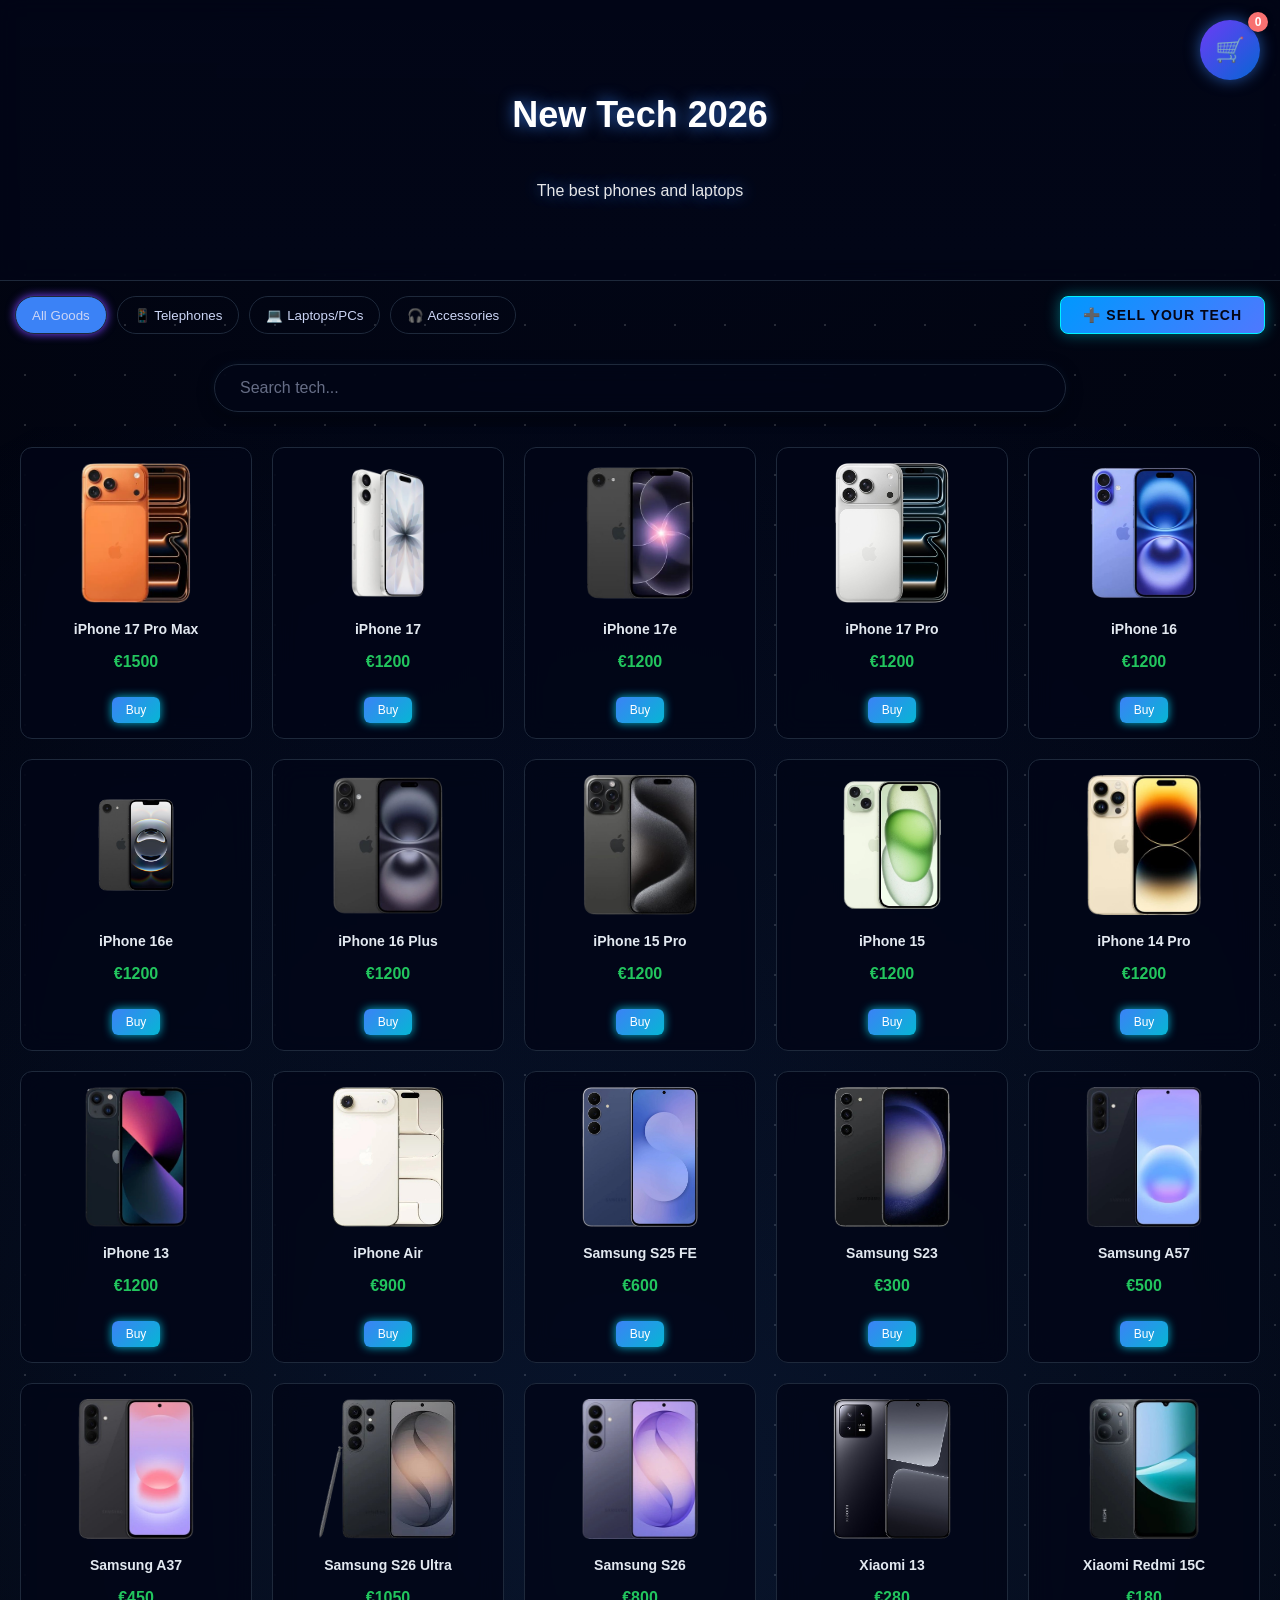
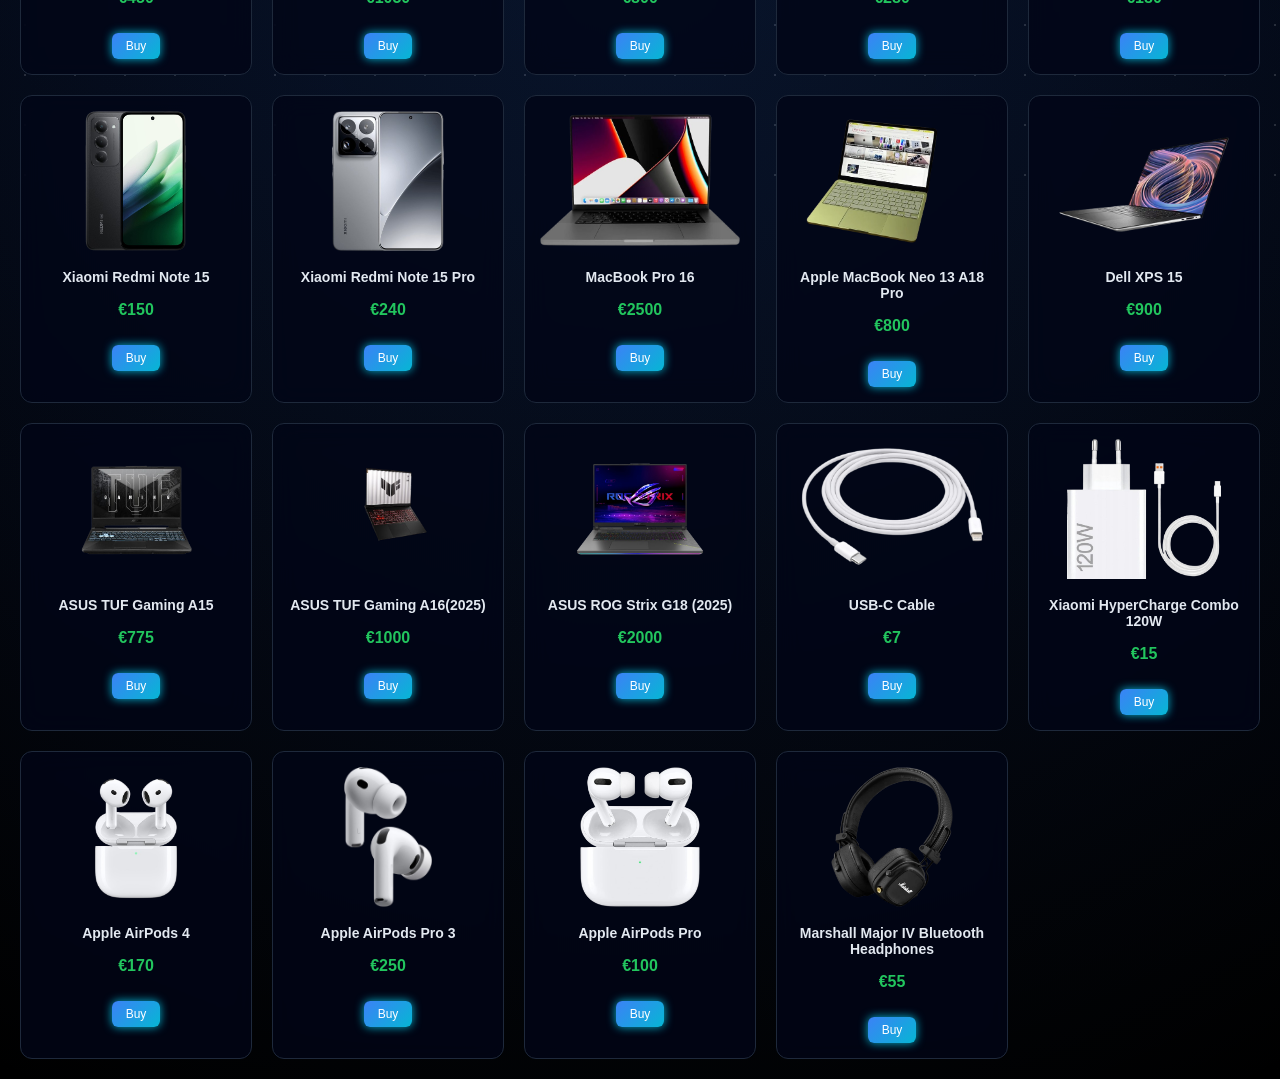
==== Tech-shop-main/index.html @ e5df3270 "upgrade" ====
<!DOCTYPE html>
<html lang="en">
<head>
<meta charset="UTF-8">
<title>Tech Store</title>
<link rel="stylesheet" href="style.css">
</head>
<body>

<header>
    <div class="hero">
        <h2>New Tech 2026</h2>
        <p>The best phones and laptops</p>
    </div>
</header>

<!-- Кнопка корзины -->
<div id="cart-container">
    <button id="cart-btn">
        🛒 <span id="cart-count">0</span>
    </button>
    <div id="cart">
        <div id="cart-items"></div>
        <div class="total">Total: €0</div>
        <button class="clear-cart-btn">Clear Cart</button>
        <button class="checkout-btn">Pay Now</button>
    </div>
</div>

<!-- Меню категорий -->
<div class="menu">
    <button onclick="selectCategory('all', this)" class="active">All Goods</button>
    <button onclick="selectCategory('phones', this)">📱 Telephones</button>
    <button onclick="selectCategory('laptops', this)">💻 Laptops/PCs</button>
    <button onclick="selectCategory('accessories', this)">🎧 Accessories</button>
    <button onclick="openAddProductModal()" >➕ Sell Your Tech</button>
</div>

<!-- Меню брендов (скрыто изначально) -->
<div class="menu" id="brand-menu" style="display:none">
    <button onclick="selectBrand('all', this)" class="active">All Brands</button>
    <button onclick="selectBrand('apple', this)">Apple</button>
    <button onclick="selectBrand('samsung', this)">Samsung</button>
    <button onclick="selectBrand('xiaomi', this)">Xiaomi</button>
</div>
<!-- Меню брендов ноутбуков -->
<div class="menu" id="laptop-brand-menu" style="display:none">
    <button onclick="selectLaptopBrand('all', this)" class="active">All Brands</button>
    <button onclick="selectLaptopBrand('apple', this)">MacBook</button>
    <button onclick="selectLaptopBrand('Dell', this)">Dell</button>
    <button onclick="selectLaptopBrand('asus', this)">Asus</button>
</div>
<!-- поиск -->

<div class="search-container" style="text-align: center; padding: 15px;">
    <input type="text" id="search-input" placeholder="Search tech..." oninput="handleSearch()" >
</div>

<!-- Модальное окно (всплывающая карточка) -->

<div id="product-modal" class="modal">
  <div class="modal-content">
    <span class="close-button" onclick="closeProductModal()">&times;</span>
    
    <!-- ДОБАВЛЕНО: Тег для динамической картинки товара -->
    <img id="modal-img" src="" alt="Product Image" style="width:100%; max-height:200px; object-fit:contain; margin-bottom:15px; border-radius:8px;">
    
    <h2 id="modal-title">Название товара</h2>
    <p id="modal-price" class="price">Цена</p>
    <p id="modal-description">Описание товара</p>
    
    <!-- ИСПРАВЛЕНО: Добавлен id="modal-buy-btn" для связки со скриптом корзины -->
    <button id="modal-buy-btn" class="buy-button">Add to Cart</button>
  </div>
</div>

<!-- Контейнер товаров (сюда JS сам добавит все товары) -->


<!-- Контейнер товаров -->
<div id="main-products"></div>

<script src="script.js"></script>
<script src="product.js"></script>
</body>
</html>
---- Tech-shop-main/style.css ----
/* ===== АНИМИРОВАННЫЙ КОСМОС ===== */
body::before {
    content: "";
    position: fixed;
    width: 200%;
    height: 200%;
    background: radial-gradient(white 1px, transparent 1px);
    background-size: 50px 50px;
    animation: starsMove 120s linear infinite;
    opacity: 0.15;
    z-index: -1;
}
@keyframes starsMove {
    from { transform: translate(0,0); }
    to { transform: translate(-500px, -500px); }
}
.menu button {
    padding: 8px 16px;
    border: 1px solid #1e293b;
    background: transparent;
    color: #cbd5f5;
    border-radius: 20px;
    cursor: pointer;
    transition: 0.3s;
}


.menu button:hover {
    background: linear-gradient(270deg, #3b82f6, #06b6d4, #9333ea);
    background-size: 400% 400%;
    animation: gradientMove 3s ease infinite;
    color: white;
    box-shadow: 0 0 15px #3b82f6;
}
@keyframes gradientMove {
    0% { background-position: 0% 50%; }
    50% { background-position: 100% 50%; }
    100% { background-position: 0% 50%; }
}

/* ===== BODY ===== */
body {
    font-family: "Inter", Arial, sans-serif;
    margin: 0;
    background: radial-gradient(circle at top, #020617, #000);
    color: #e2e8f0;
}

/* ===== HEADER ===== */
header {
    background: rgba(2,6,23,0.8);
    backdrop-filter: blur(10px);
    padding: 20px;
    text-align: center;
    position: relative;
    border-bottom: 1px solid #1e293b;
}

/* ===== HERO ===== */
.hero {
    height: 240px;
    background: linear-gradient(rgba(2,6,23,0.7), rgba(2,6,23,1)),
    url("https://images.unsplash.com/photo-1462331940025-496dfbfc7564");
    background-size: cover;
    background-position: center;
    display: flex;
    flex-direction: column;
    justify-content: center;
    align-items: center;
    color:white;
    text-shadow: 0 0 15px rgba(59,130,246,0.8);
}
.hero h2 { font-size: 36px; animation: pulse 2.5s infinite; }
.hero p { opacity:0.9; }
@keyframes pulse {
    0% { transform: scale(1); }
    50% { transform: scale(1.05); }
    100% { transform: scale(1); }
}

/* ===== MENU ===== */
.menu {
    display: flex;
    justify-content: center;
    gap: 10px;
    padding: 15px;
}
.menu button {
    padding: 8px 16px;
    border: 1px solid #1e293b;
    background: transparent;
    color: #cbd5f5;
    border-radius: 20px;
    cursor: pointer;
}
.menu button.active {
    background: #3b82f6;
    box-shadow: 0 0 10px #7b43ff;
}

/* ===== CART BUTTON ===== */
#cart-container {
    position: fixed;
    top: 20px;
    right: 20px;
    z-index: 1000;
}
#cart-btn {
    width: 60px;
    height: 60px;
    border-radius: 50%;
    background: linear-gradient(135deg, #6d3bf6, #0666d4);
    color: white;
    font-size: 24px;
    border: none;
    cursor: pointer;
    display: flex;
    align-items: center;
    justify-content: center;
    position: relative;
    box-shadow: 0 0 15px rgba(59,130,246,0.6);
    transition: transform 0.2s, box-shadow 0.2s;
}
#cart-btn:hover {
    transform: scale(1.1);
    box-shadow: 0 0 25px rgba(59,130,246,0.8);
}
#cart-count {
    position: absolute;
    top: -8px;
    right: -8px;
    background: #f87171;
    color: white;
    width: 20px;
    height: 20px;
    font-size: 12px;
    border-radius: 50%;
    display: flex;
    align-items: center;
    justify-content: center;
    font-weight: bold;
    box-shadow: 0 0 5px rgba(0,0,0,0.5);
}

/* ===== CART BOX ===== */
#cart {
    position: absolute;
    top: 70px;
    right: 0;
    width: 320px;
    max-height: 400px;
    background: linear-gradient(to bottom right, rgba(2,6,23,0.95), rgba(20,20,60,0.9));
    backdrop-filter: blur(15px);
    border: 1px solid #1e293b;
    border-radius: 12px;
    padding: 15px;
    box-shadow: 0 10px 30px rgba(59,130,246,0.4);
    overflow-y: auto;
    display: none;
    opacity: 0;
    transform: translateY(-10px);
    transition: all 0.3s ease;
    z-index: 1000;
}
#cart.show {
    display: block;
    opacity: 1;
    transform: translateY(0);
}

/* ===== CART ITEMS ===== */
.cart-item { margin: 5px 0; }
.cart-item .remove {
    color: #f87171;
    cursor: pointer;
    font-weight: bold;
    margin-left: 10px;
    transition: 0.2s;
}
.cart-item .remove:hover { color: #ff4d4d; }
.total { margin-top: 12px; font-weight: bold; font-size: 16px; color: #22c55e; text-align: right; }

/* CART BUTTONS INSIDE CART */
.clear-cart-btn, .checkout-btn {
    margin-top: 10px;
    width: 100%;
    padding: 8px 0;
    font-size: 14px;
    border: none;
    border-radius: 8px;
    cursor: pointer;
    transition: 0.3s;
}
.clear-cart-btn {
    background: linear-gradient(135deg, #f43f5e, #ec4899);
    color: white;
    box-shadow: 0 0 10px rgba(244,63,94,0.6);
}
.clear-cart-btn:hover {
    transform: scale(1.05);
    box-shadow: 0 0 20px rgba(244,63,94,0.8);
}
.checkout-btn {
    background: linear-gradient(135deg, #10b981, #3b82f6);
    color: white;
    box-shadow: 0 0 15px rgba(16,185,129,0.7);
}
.checkout-btn:hover {
    transform: scale(1.05);
    box-shadow: 0 0 25px rgba(16,185,129,0.9);
}

/* ===== PRODUCTS GRID ===== */
#main-products {
    display: grid;
    grid-template-columns: repeat(5, 1fr);
    gap: 20px;
    padding: 20px;
    position: relative;
}
#main-products::before {
    content: "";
    position: absolute;
    inset: 0;
    background: radial-gradient(circle, rgba(59,130,246,0.15), transparent);
    z-index: -1;
}
.product {
    background: rgba(2,6,23,0.8);
    backdrop-filter: blur(12px);
    border: 1px solid #1e293b;
    border-radius: 12px;
    padding: 15px;
    text-align: center;
    transition: 0.3s;
    position: relative;
}
.product:hover {
    transform: translateY(-6px) scale(1.02);
    border-color: #3b82f6;
    box-shadow: 0 0 25px rgba(59,130,246,0.4);
}
.product img {
    width: 100%;
    height: 140px;
    object-fit: contain;
}
.product h3 { font-size: 14px; }
.product p { color: #22c55e; font-weight: bold; }
.product button.buy {
    margin-top: 10px;
    padding: 6px 14px;
    font-size: 12px;
    background: linear-gradient(135deg, #3b82f6, #06b6d4);
    border: none;
    border-radius: 6px;
    color: white;
    cursor: pointer;
    box-shadow: 0 0 10px #06b6d4;
}
/* ===== МОДAЛЬНОЕ ОКНО ПОД СТИЛЬ САЙТА (КОСМОС) ===== */
.modal {
    display: none; /* Скрыто по умолчанию */
    position: fixed;
    top: 0; 
    left: 0; 
    width: 100%; 
    height: 100%;
    background-color: rgba(2, 6, 23, 0.7); /* Полупрозрачный темный фон */
    backdrop-filter: blur(8px); /* Размытие заднего плана */
    justify-content: center;
    align-items: center;
    z-index: 2000; /* Выше, чем кнопка корзины */
}

/* Контентная область карточки */
.modal-content {

    background: linear-gradient(to bottom right, rgba(2, 6, 23, 0.95), rgba(20, 20, 60, 0.95));
    backdrop-filter: blur(15px);
    border: 1px solid #1e293b;
    border-radius: 16px;
    padding: 30px;
    width: 90%;
    max-width: 600px;
    position: relative;
    color: #e2e8f0;
    box-shadow: 0 0 30px rgba(59, 130, 246, 0.4); /* Синее космическое свечение */
    text-align: center;
}

/* Кнопка закрытия (крестик) */
.close-button {
    position: absolute;
    top: 15px; 
    right: 20px;
    font-size: 28px;
    color: #cbd5f5;
    cursor: pointer;
    transition: color 0.2s, transform 0.2s;
}
.close-button:hover {
    color: #f87171; /* Красный оттенок при наведении */
    transform: scale(1.1);
}

/* Заголовок товара внутри окна */
#modal-title {
    font-size: 24px;
    margin-bottom: 15px;
    color: white;
    text-shadow: 0 0 10px rgba(59, 130, 246, 0.6);
}

/* Описание товара */
#modal-description {
    display: flex;
    color: #cbd5f5;
    font-size: 14px;
    line-height: 1.5;
    margin-bottom: 20px;
}

/* Цена внутри окна */
.price { 
    font-weight: bold; 
    color: #22c55e; /* Соответствует зеленому цвету цен на сайте */
    font-size: 1.4em; 
    margin-bottom: 20px;
}

/* Кнопка действия внутри модального окна */
.buy-button { 
    width: 80%;
    padding: 12px; 
    font-size: 14px;
    font-weight: bold;
    background: linear-gradient(135deg, #3b82f6, #06b6d4);
    color: #fff; 
    border: none; 
    border-radius: 8px; 
    cursor: pointer; 
    box-shadow: 0 0 15px #06b6d4;
    transition: transform 0.2s, box-shadow 0.2s;
}
.buy-button:hover { 
    transform: scale(1.03);
    box-shadow: 0 0 25px rgba(6, 182, 212, 0.8);
}
/* ===== МОДAЛЬНОЕ ОКНО ПОД СТИЛЬ САЙТА (КОСМОС) ===== */
.modal {
    display: none; /* Скрыто по умолчанию */
    position: fixed;
    top: 0; 
    left: 0; 
    width: 100%; 
    height: 100%;
    background-color: rgba(2, 6, 23, 0.7); /* Полупрозрачный темный фон */
    backdrop-filter: blur(8px); /* Размытие заднего плана */
    justify-content: center;
    align-items: center;
    z-index: 2000; /* Выше, чем кнопка корзины */
}

/* Контентная область карточки */
.modal-content {
    background: linear-gradient(to bottom right, rgba(2, 6, 23, 0.95), rgba(20, 20, 60, 0.95));
    backdrop-filter: blur(15px);
    border: 1px solid #1e293b;
    border-radius: 16px;
    padding: 30px;
    width: 90%;
    max-width: 450px;
    position: relative;
    color: #e2e8f0;
    box-shadow: 0 0 30px rgba(59, 130, 246, 0.4); /* Синее космическое свечение */
    text-align: center;
}

/* Кнопка закрытия (крестик) */
.close-button {
    position: absolute;
    top: 15px; 
    right: 20px;
    font-size: 28px;
    color: #cbd5f5;
    cursor: pointer;
    transition: color 0.2s, transform 0.2s;
}
.close-button:hover {
    color: #f87171; /* Красный оттенок при наведении */
    transform: scale(1.1);
}

/* Заголовок товара внутри окна */
#modal-title {
    font-size: 24px;
    margin-bottom: 15px;
    color: white;
    text-shadow: 0 0 10px rgba(59, 130, 246, 0.6);
}

/* Описание товара */
#modal-description {
    color: #cbd5f5;
    font-size: 14px;
    line-height: 1.5;
    margin-bottom: 20px;
    justify-content: center;
}

/* Цена внутри окна */
.price { 
    font-weight: bold; 
    color: #22c55e; /* Соответствует зеленому цвету цен на сайте */
    font-size: 1.4em; 
    margin-bottom: 20px;
}

/* Кнопка действия внутри модального окна */
.buy-button { 
    width:80%;
    padding: 12px; 
    font-size: 14px;
    font-weight: bold;
    background: linear-gradient(135deg, #3b82f6, #06b6d4);
    color: #fff; 
    border: none; 
    border-radius: 8px; 
    cursor: pointer; 
    box-shadow: 0 0 15px #06b6d4;
    transition: transform 0.2s, box-shadow 0.2s;
}
.buy-button:hover { 
    transform: scale(1.03);
    box-shadow: 0 0 25px rgba(6, 182, 212, 0.8);
}
/* ===== СТИЛИЗАЦИЯ СТРОКИ ПОИСКА ===== */
.search-container {
    text-align: center;
    padding: 30px 20px; /* Увеличили отступы сверху и снизу */
    position: relative;
    z-index: 10;
}

#search-input {
    padding: 14px 25px; /* Сделали инпут выше и просторнее внутри */
    width: 100%;
    max-width: 800px; 
    font-size: 16px;
    font-family: "Inter", sans-serif;
    color: #e2e8f0;
    
    /* Космический полупрозрачный стиль */
    background: rgba(2, 6, 23, 0.7);
    backdrop-filter: blur(10px);
    border: 1px solid #1e293b;
    border-radius: 30px; /* Округлые края */
    
    outline: none;
    box-shadow: 0 4px 15px rgba(0, 0, 0, 0.5), 
                0 0 10px rgba(59, 130, 246, 0.1);
    
    transition: all 0.3s ease;
}

/* Эффект при клике на строку поиска (Фокус) */
#search-input:focus {
    border-color: #06b6d4; /* Изменение цвета границ на бирюзовый */
    box-shadow: 0 0 20px rgba(6, 182, 212, 0.4), 
                0 0 40px rgba(5b, 130, 246, 0.2);
    transform: scale(1.02); /* Легкое увеличение при вводе текста */
}

/* Стиль текста внутри инпута по умолчанию (placeholder) */
#search-input::placeholder {
    color: #cbd5f5;
    opacity: 0.5;
    transition: opacity 0.3s;
}

#search-input:focus::placeholder {
    opacity: 0.3; /* Прячется сильнее, когда пользователь начинает писать */
}

/* ========================================================
   COSMIC STYLE: ADD PRODUCT MODAL
   ======================================================== */

/* Кнопка "Sell Your Tech" в меню (как пульт управления кораблем) */
.menu button[onclick="openAddProductModal()"] {
  background: linear-gradient(135deg, #0098fe 0%, #4f78fe 100%);
  color: #050515;
  border: 1px solid #00f2fe;
  border-radius: 8px;
  padding: 10px 22px;
  font-size: 14px;
  font-weight: 800;
  text-transform: uppercase;
  letter-spacing: 1px;
  cursor: pointer;
  box-shadow: 0 0 15px rgba(0, 242, 254, 0.4);
  transition: all 0.3s ease;
  margin-left: auto;
}

.menu button[onclick="openAddProductModal()"]:hover {
  background: transparent;
  color: #00f2fe;
  box-shadow: 0 0 25px rgba(0, 242, 254, 0.8), inset 0 0 10px rgba(0, 242, 254, 0.5);
  transform: translateY(-2px);
}

/* Задний фон модального окна — глубокий космос с размытием звезд */
#add-product-modal {
  background-color: rgba(5, 5, 15, 0.75);
  backdrop-filter: blur(8px); /* Эффект матового стекла иллюминатора */
}

/* Контейнер формы — футуристический интерфейс / бортовой компьютер */
#add-product-modal .modal-content {
  background: rgba(10, 10, 30, 0.9);
  border: 2px solid #00f2fe;
  border-radius: 16px;
  box-shadow: 0 0 40px rgba(0, 242, 254, 0.25), 
              inset 0 0 20px rgba(0, 242, 254, 0.1);
  color: #e0e5ff;
  padding: 30px;
}

/* Заголовок формы */
#add-product-modal h2 {
  color: #00f2fe;
  text-shadow: 0 0 10px rgba(0, 242, 254, 0.6);
  font-family: 'Orbitron', 'Segoe UI', sans-serif;
  text-transform: uppercase;
  letter-spacing: 2px;
  font-size: 22px;
}

/* Неоновые подписи к полям */
#user-product-form label {
  color: #9d85ff;
  text-shadow: 0 0 5px rgba(157, 133, 255, 0.3);
  font-size: 12px;
  text-transform: uppercase;
  letter-spacing: 1px;
}

/* Космические инпуты (черные с неоновой орбитой-границей) */
#user-product-form input[type="text"],
#user-product-form input[type="number"],
#user-product-form select,
#user-product-form textarea {
  background-color: rgba(5, 5, 15, 0.8);
  border: 1px solid #3d3b70;
  border-radius: 6px;
  color: #fff;
  font-size: 15px;
  padding: 11px;
  transition: all 0.3s ease;
}

/* Эффект гиперпрыжка при фокусе на поле */
#user-product-form input:focus,
#user-product-form select:focus,
#user-product-form textarea:focus {
  border-color: #00f2fe;
  box-shadow: 0 0 15px rgba(0, 242, 254, 0.4);
  background-color: rgba(15, 15, 40, 0.9);
}

/* Стилизация выпадающего списка категорий */
#user-product-form select option {
  background-color: #0a0a1e;
  color: #fff;
}

/* Зона загрузки файлов как сканер космолета */
#user-product-form input[type="file"] {
  background: rgba(157, 133, 255, 0.1);
  border: 1px dashed #9d85ff;
  color: #9d85ff;
  padding: 10px;
  border-radius: 6px;
  cursor: pointer;
}

#user-product-form input[type="file"]:hover {
  background: rgba(157, 133, 255, 0.2);
  box-shadow: 0 0 10px rgba(157, 133, 255, 0.4);
}

/* Финальная кнопка запуска товара на орбиту "Post Product" */
#user-product-form .buy-button {
  background: linear-gradient(135deg, #7928ca 0%, #ff0080 100%);
  color: white;
  border: none;
  border-radius: 8px;
  padding: 14px;
  font-size: 15px;
  font-weight: bold;
  text-transform: uppercase;
  letter-spacing: 2px;
  box-shadow: 0 0 20px rgba(255, 0, 128, 0.4);
  transition: all 0.3s ease;
}

#user-product-form .buy-button:hover {
  box-shadow: 0 0 30px rgba(255, 0, 128, 0.8);
  transform: scale(1.02);
}

/* Кнопка закрытия модалки (крестик) */
#add-product-modal .close-button {
  color: #3d3b70;
  transition: color 0.2s;
}
#add-product-modal .close-button:hover {
  color: #ff0080;
  text-shadow: 0 0 8px #ff0080;
}

.product button.buy:hover { transform: scale(1.1); }

/* ===== RESPONSIVE ===== */
@media (max-width: 1100px) { #main-products { grid-template-columns: repeat(3, 1fr); } }
@media (max-width: 700px) { #main-products { grid-template-columns: repeat(2, 1fr); } }
@media (max-width: 500px) { #main-products { grid-template-columns: 1fr; } }

#brand-menu { display: none; justify-content: center; gap: 10px; padding: 10px; }
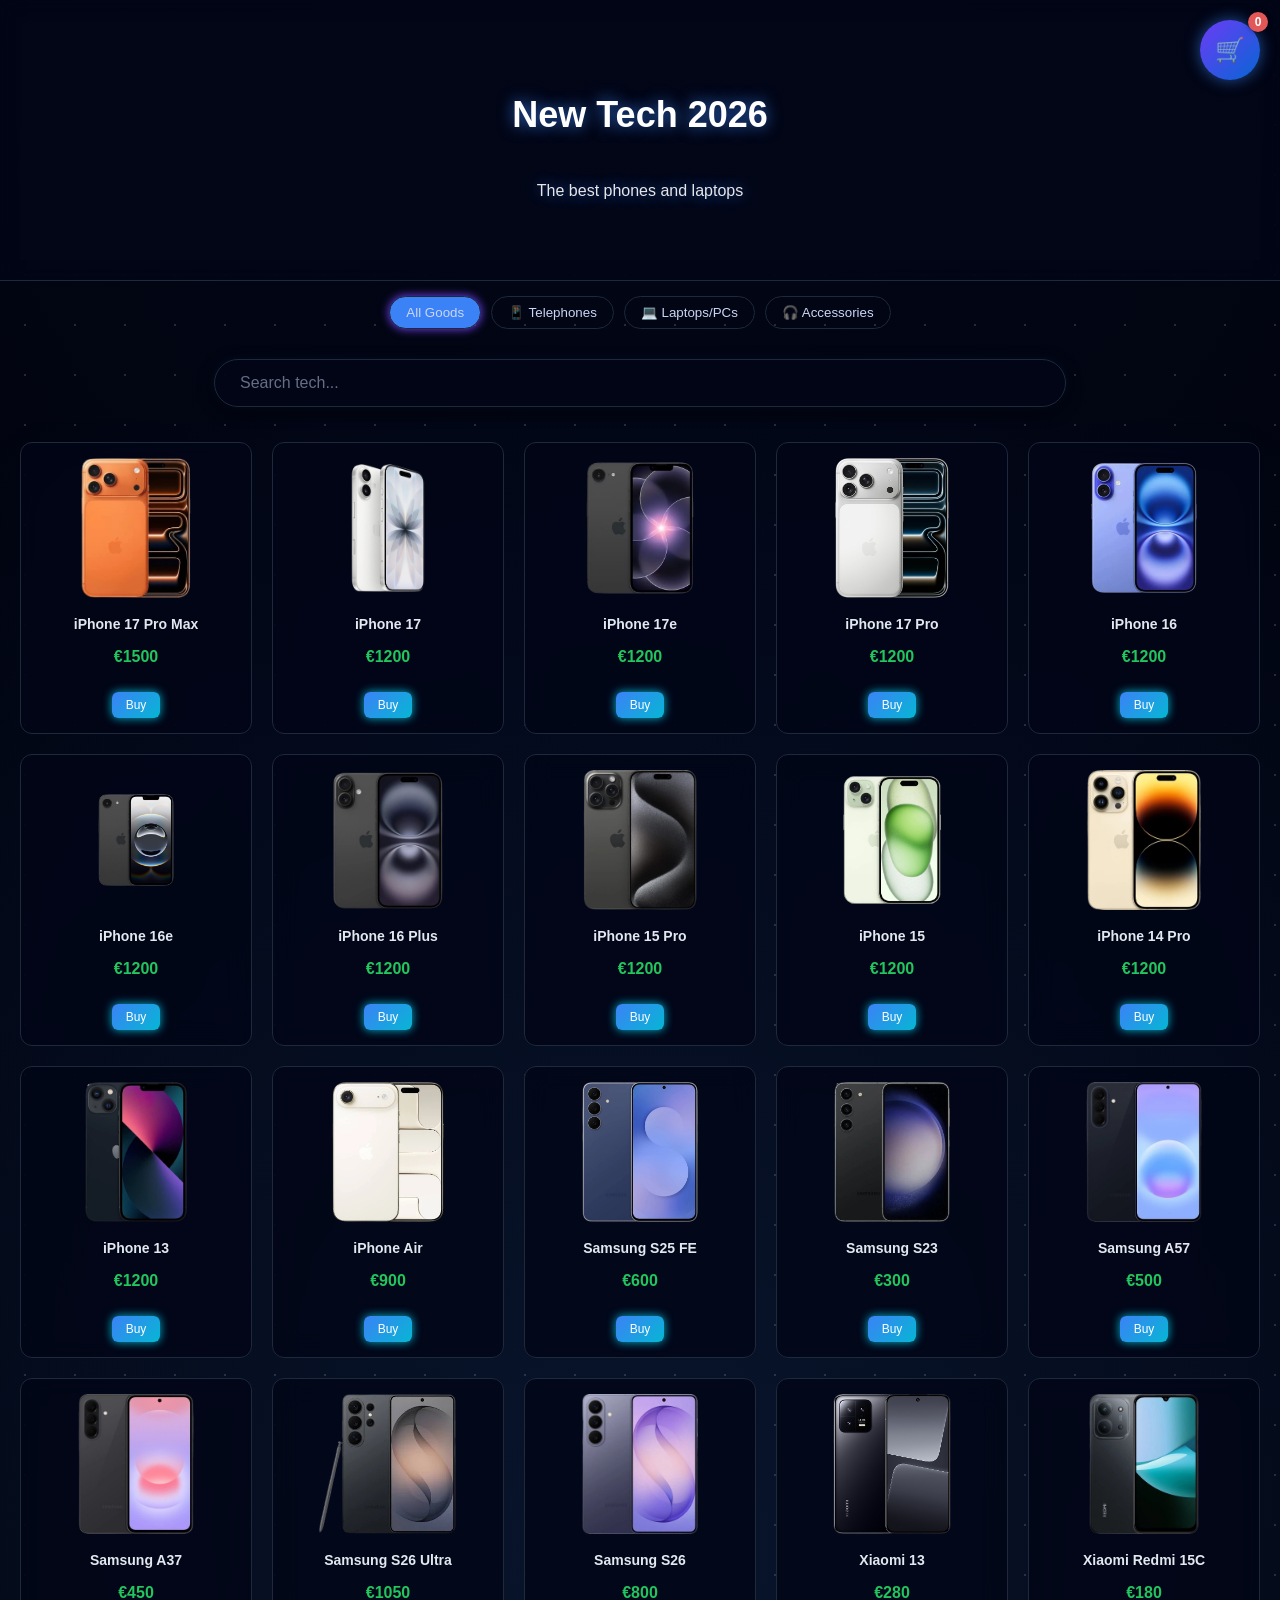
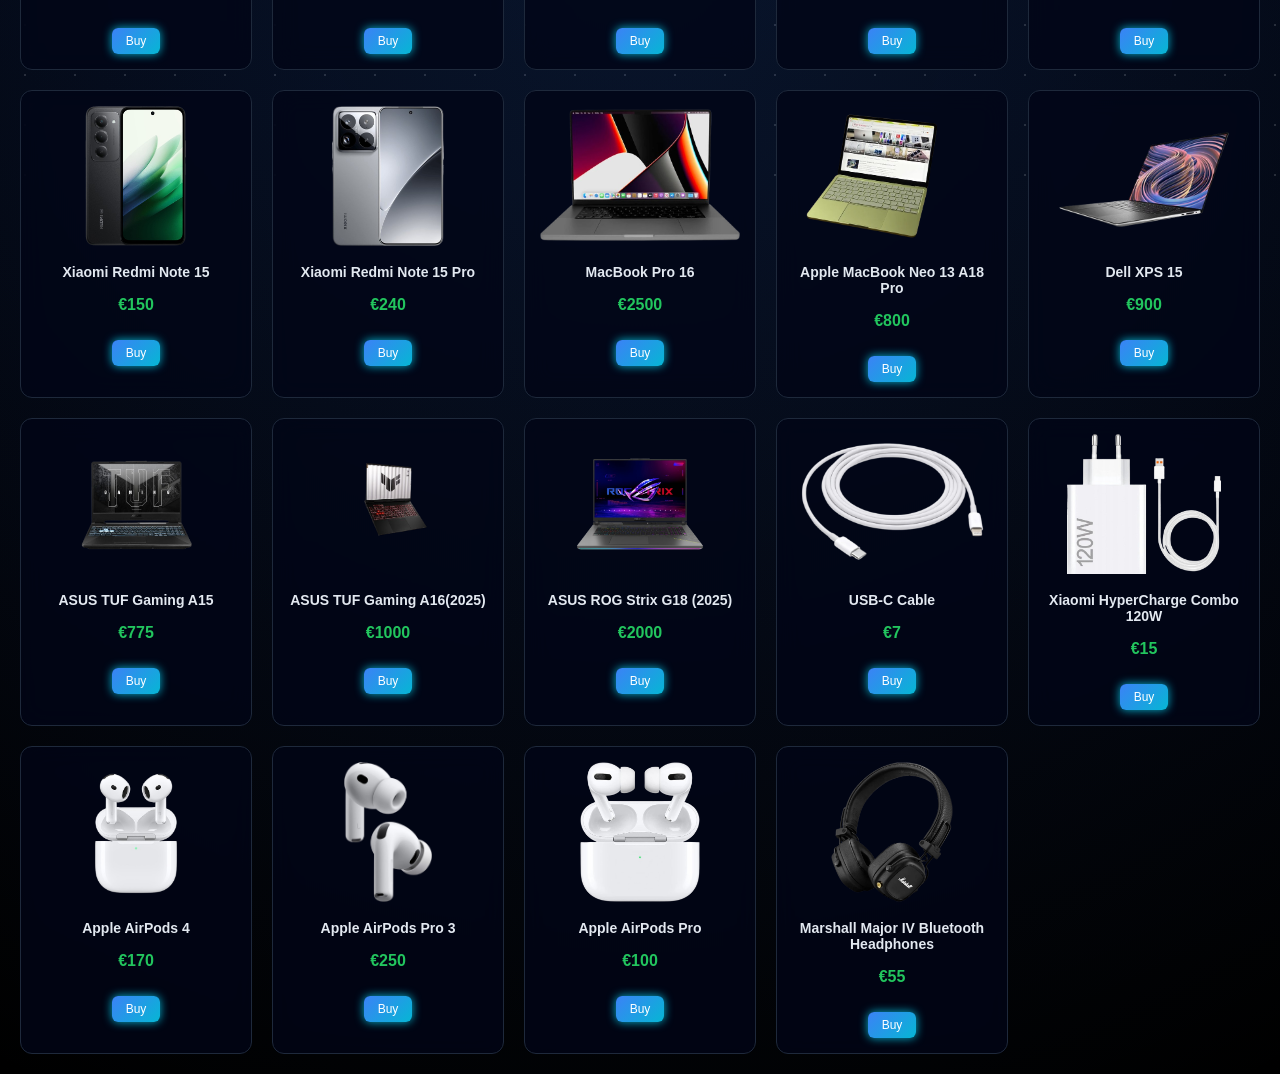
==== commit 3075281d: "smth" ====
--- a/Tech-shop-main/index.html
+++ b/Tech-shop-main/index.html
@@ -4,7 +4,10 @@
 <head>
 <meta charset="UTF-8">
 <title>Tech Store</title>
-<link rel="stylesheet" href="style.css">
+<link rel="stylesheet" href="static/css/main.css">
+<link rel="stylesheet" href="static/css/header.css">
+<link rel="stylesheet" href="static/css/cart.css">
+<link rel="stylesheet" href="static/css/components.css">
 </head>
 <body>
 
@@ -15,7 +18,7 @@
     </div>
 </header>
 
-<!-- Кнопка корзины -->
+<!-- Cart button -->
 <div id="cart-container">
     <button id="cart-btn">
         🛒 <span id="cart-count">0</span>
@@ -28,23 +31,23 @@
     </div>
 </div>
 
-<!-- Меню категорий -->
+<!-- Мenu categories -->
 <div class="menu">
     <button onclick="selectCategory('all', this)" class="active">All Goods</button>
     <button onclick="selectCategory('phones', this)">📱 Telephones</button>
     <button onclick="selectCategory('laptops', this)">💻 Laptops/PCs</button>
     <button onclick="selectCategory('accessories', this)">🎧 Accessories</button>
-    <button onclick="openAddProductModal()" >➕ Sell Your Tech</button>
+    <!--<button onclick="openAddProductModal()" >➕ Sell Your Tech</button>-->
 </div>
 
-<!-- Меню брендов (скрыто изначально) -->
+<!-- Menu brands -->
 <div class="menu" id="brand-menu" style="display:none">
     <button onclick="selectBrand('all', this)" class="active">All Brands</button>
     <button onclick="selectBrand('apple', this)">Apple</button>
     <button onclick="selectBrand('samsung', this)">Samsung</button>
     <button onclick="selectBrand('xiaomi', this)">Xiaomi</button>
 </div>
-<!-- Меню брендов ноутбуков -->
+<!-- Laptop Brands Menu -->
 <div class="menu" id="laptop-brand-menu" style="display:none">
     <button onclick="selectLaptopBrand('all', this)" class="active">All Brands</button>
     <button onclick="selectLaptopBrand('apple', this)">MacBook</button>
@@ -57,31 +60,27 @@
     <input type="text" id="search-input" placeholder="Search tech..." oninput="handleSearch()" >
 </div>
 
-<!-- Модальное окно (всплывающая карточка) -->
+<!-- Modal window  -->
 
 <div id="product-modal" class="modal">
   <div class="modal-content">
     <span class="close-button" onclick="closeProductModal()">&times;</span>
     
-    <!-- ДОБАВЛЕНО: Тег для динамической картинки товара -->
+    <!-- Image -->
     <img id="modal-img" src="" alt="Product Image" style="width:100%; max-height:200px; object-fit:contain; margin-bottom:15px; border-radius:8px;">
     
-    <h2 id="modal-title">Название товара</h2>
-    <p id="modal-price" class="price">Цена</p>
-    <p id="modal-description">Описание товара</p>
-    
-    <!-- ИСПРАВЛЕНО: Добавлен id="modal-buy-btn" для связки со скриптом корзины -->
+    <h2 id="modal-title">Product name</h2>
+    <p id="modal-price" class="price">Price</p>
+    <p id="modal-description">Product description</p>
+
     <button id="modal-buy-btn" class="buy-button">Add to Cart</button>
   </div>
 </div>
-
-<!-- Контейнер товаров (сюда JS сам добавит все товары) -->
+<!-- Main products container -->
+<div id="main-products"></div>
 
 
-<!-- Контейнер товаров -->
-<div id="main-products"></div>
-
+<script src="product.js"></script>
 <script src="script.js"></script>
-<script src="product.js"></script>
 </body>
 </html>
--- a/Tech-shop-main/static/css/main.css
+++ b/Tech-shop-main/static/css/main.css
@@ -0,0 +1,47 @@
+/* ===== АНИМИРОВАННЫЙ КОСМОС ===== */
+body::before {
+    content: "";
+    position: fixed;
+    width: 200%;
+    height: 200%;
+    background: radial-gradient(white 1px, transparent 1px);
+    background-size: 50px 50px;
+    animation: starsMove 120s linear infinite;
+    opacity: 0.15;
+    z-index: -1;
+}
+@keyframes starsMove {
+    from { transform: translate(0,0); }
+    to { transform: translate(-500px, -500px); }
+}
+.menu button {
+    padding: 8px 16px;
+    border: 1px solid #1e293b;
+    background: transparent;
+    color: #cbd5f5;
+    border-radius: 20px;
+    cursor: pointer;
+    transition: 0.3s;
+}
+
+
+.menu button:hover {
+    background: linear-gradient(270deg, #3b82f6, #06b6d4, #9333ea);
+    background-size: 400% 400%;
+    animation: gradientMove 3s ease infinite;
+    color: white;
+    box-shadow: 0 0 15px #3b82f6;
+}
+@keyframes gradientMove {
+    0% { background-position: 0% 50%; }
+    50% { background-position: 100% 50%; }
+    100% { background-position: 0% 50%; }
+}
+
+/* ===== BODY ===== */
+body {
+    font-family: "Inter", Arial, sans-serif;
+    margin: 0;
+    background: radial-gradient(circle at top, #020617, #000);
+    color: #e2e8f0;
+}
--- a/Tech-shop-main/static/css/header.css
+++ b/Tech-shop-main/static/css/header.css
@@ -0,0 +1,31 @@
+/* ===== HEADER ===== */
+header {
+    background: rgba(2,6,23,0.8);
+    backdrop-filter: blur(10px);
+    padding: 20px;
+    text-align: center;
+    position: relative;
+    border-bottom: 1px solid #1e293b;
+}
+
+/* ===== HERO ===== */
+.hero {
+    height: 240px;
+    background: linear-gradient(rgba(2,6,23,0.7), rgba(2,6,23,1)),
+    url("https://images.unsplash.com/photo-1462331940025-496dfbfc7564");
+    background-size: cover;
+    background-position: center;
+    display: flex;
+    flex-direction: column;
+    justify-content: center;
+    align-items: center;
+    color:white;
+    text-shadow: 0 0 15px rgba(59,130,246,0.8);
+}
+.hero h2 { font-size: 36px; animation: pulse 2.5s infinite; }
+.hero p { opacity:0.9; }
+@keyframes pulse {
+    0% { transform: scale(1); }
+    50% { transform: scale(1.05); }
+    100% { transform: scale(1); }
+}
--- a/Tech-shop-main/static/css/cart.css
+++ b/Tech-shop-main/static/css/cart.css
@@ -0,0 +1,112 @@
+
+/* ===== CART BUTTON ===== */
+#cart-container {
+    position: fixed;
+    top: 20px;
+    right: 20px;
+    z-index: 1000;
+}
+#cart-btn {
+    width: 60px;
+    height: 60px;
+    border-radius: 50%;
+    background: linear-gradient(135deg, #6d3bf6, #0666d4);
+    color: white;
+    font-size: 24px;
+    border: none;
+    cursor: pointer;
+    display: flex;
+    align-items: center;
+    justify-content: center;
+    position: relative;
+    box-shadow: 0 0 15px rgba(59,130,246,0.6);
+    transition: transform 0.2s, box-shadow 0.2s;
+}
+#cart-btn:hover {
+    transform: scale(1.1);
+    box-shadow: 0 0 25px rgba(59,130,246,0.8);
+}
+#cart-count {
+    position: absolute;
+    top: -8px;
+    right: -8px;
+    background: #e25757;
+    color: white;
+    width: 20px;
+    height: 20px;
+    font-size: 12px;
+    border-radius: 50%;
+    display: flex;
+    align-items: center;
+    justify-content: center;
+    font-weight: bold;
+    box-shadow: 0 0 5px rgba(0,0,0,0.5);
+}
+
+/* ===== CART BOX ===== */
+#cart {
+    position: absolute;
+    top: 70px;
+    right: 0;
+    width: 320px;
+    max-height: 400px;
+    background: linear-gradient(to bottom right, rgba(2,6,23,0.95), rgba(20,20,60,0.9));
+    backdrop-filter: blur(15px);
+    border: 1px solid #1e293b;
+    border-radius: 12px;
+    padding: 15px;
+    box-shadow: 0 10px 30px rgba(59,130,246,0.4);
+    overflow-y: auto;
+    display: none;
+    opacity: 0;
+    transform: translateY(-10px);
+    transition: all 0.3s ease;
+    z-index: 1000;
+}
+#cart.show {
+    display: block;
+    opacity: 1;
+    transform: translateY(0);
+}
+
+/* ===== CART ITEMS ===== */
+.cart-item { margin: 5px 0; }
+.cart-item .remove {
+    color: #f87171;
+    cursor: pointer;
+    font-weight: bold;
+    margin-left: 10px;
+    transition: 0.2s;
+}
+.cart-item .remove:hover { color: #ff4d4d; }
+.total { margin-top: 12px; font-weight: bold; font-size: 16px; color: #22c55e; text-align: right; }
+
+/* CART BUTTONS INSIDE CART */
+.clear-cart-btn, .checkout-btn {
+    margin-top: 10px;
+    width: 100%;
+    padding: 8px 0;
+    font-size: 14px;
+    border: none;
+    border-radius: 8px;
+    cursor: pointer;
+    transition: 0.3s;
+}
+.clear-cart-btn {
+    background: linear-gradient(135deg, #f43f5e, #ec4899);
+    color: white;
+    box-shadow: 0 0 10px rgba(244,63,94,0.6);
+}
+.clear-cart-btn:hover {
+    transform: scale(1.05);
+    box-shadow: 0 0 20px rgba(244,63,94,0.8);
+}
+.checkout-btn {
+    background: linear-gradient(135deg, #10b981, #3b82f6);
+    color: white;
+    box-shadow: 0 0 15px rgba(16,185,129,0.7);
+}
+.checkout-btn:hover {
+    transform: scale(1.05);
+    box-shadow: 0 0 25px rgba(16,185,129,0.9);
+}
--- a/Tech-shop-main/static/css/components.css
+++ b/Tech-shop-main/static/css/components.css
@@ -0,0 +1,442 @@
+
+
+/* ===== MENU ===== */
+.menu {
+    display: flex;
+    justify-content: center;
+    gap: 10px;
+    padding: 15px;
+}
+.menu button {
+    padding: 8px 16px;
+    border: 1px solid #1e293b;
+    background: transparent;
+    color: #cbd5f5;
+    border-radius: 20px;
+    cursor: pointer;
+}
+.menu button.active {
+    background: #3b82f6;
+    box-shadow: 0 0 10px #7b43ff;
+}
+
+
+/* ===== PRODUCTS GRID ===== */
+#main-products {
+    display: grid;
+    grid-template-columns: repeat(5, 1fr);
+    gap: 20px;
+    padding: 20px;
+    position: relative;
+}
+#main-products::before {
+    content: "";
+    position: absolute;
+    inset: 0;
+    background: radial-gradient(circle, rgba(59,130,246,0.15), transparent);
+    z-index: -1;
+}
+.product {
+    background: rgba(2,6,23,0.8);
+    backdrop-filter: blur(12px);
+    border: 1px solid #1e293b;
+    border-radius: 12px;
+    padding: 15px;
+    text-align: center;
+    transition: 0.3s;
+    position: relative;
+}
+.product:hover {
+    transform: translateY(-6px) scale(1.02);
+    border-color: #3b82f6;
+    box-shadow: 0 0 25px rgba(59,130,246,0.4);
+}
+.product img {
+    width: 100%;
+    height: 140px;
+    object-fit: contain;
+}
+.product h3 { font-size: 14px; }
+.product p { color: #22c55e; font-weight: bold; }
+.product button.buy {
+    margin-top: 10px;
+    padding: 6px 14px;
+    font-size: 12px;
+    background: linear-gradient(135deg, #3b82f6, #06b6d4);
+    border: none;
+    border-radius: 6px;
+    color: white;
+    cursor: pointer;
+    box-shadow: 0 0 10px #06b6d4;
+}
+/* ===== МОДAЛЬНОЕ ОКНО ПОД СТИЛЬ САЙТА (КОСМОС) ===== */
+.modal {
+    display: none; /* Скрыто по умолчанию */
+    position: fixed;
+    top: 0; 
+    left: 0; 
+    width: 100%; 
+    height: 100%;
+    background-color: rgba(2, 6, 23, 0.7); /* Полупрозрачный темный фон */
+    backdrop-filter: blur(8px); /* Размытие заднего плана */
+    justify-content: center;
+    align-items: center;
+    z-index: 2000; /* Выше, чем кнопка корзины */
+}
+
+/* Контентная область карточки */
+.modal-content {
+
+    background: linear-gradient(to bottom right, rgba(2, 6, 23, 0.95), rgba(20, 20, 60, 0.95));
+    backdrop-filter: blur(15px);
+    border: 1px solid #1e293b;
+    border-radius: 16px;
+    padding: 30px;
+    width: 90%;
+    max-width: 600px;
+    position: relative;
+    color: #e2e8f0;
+    box-shadow: 0 0 30px rgba(59, 130, 246, 0.4); /* Синее космическое свечение */
+    text-align: center;
+}
+
+/* Кнопка закрытия (крестик) */
+.close-button {
+    position: absolute;
+    top: 15px; 
+    right: 20px;
+    font-size: 28px;
+    color: #cbd5f5;
+    cursor: pointer;
+    transition: color 0.2s, transform 0.2s;
+}
+.close-button:hover {
+    color: #f87171; /* Красный оттенок при наведении */
+    transform: scale(1.1);
+}
+
+/* Заголовок товара внутри окна */
+#modal-title {
+    font-size: 24px;
+    margin-bottom: 15px;
+    color: white;
+    text-shadow: 0 0 10px rgba(59, 130, 246, 0.6);
+}
+
+/* Описание товара */
+#modal-description {
+    display: flex;
+    color: #cbd5f5;
+    font-size: 14px;
+    line-height: 1.5;
+    margin-bottom: 20px;
+}
+
+/* Цена внутри окна */
+.price { 
+    font-weight: bold; 
+    color: #22c55e; /* Соответствует зеленому цвету цен на сайте */
+    font-size: 1.4em; 
+    margin-bottom: 20px;
+}
+
+/* Кнопка действия внутри модального окна */
+.buy-button { 
+    width: 80%;
+    padding: 12px; 
+    font-size: 14px;
+    font-weight: bold;
+    background: linear-gradient(135deg, #3b82f6, #06b6d4);
+    color: #fff; 
+    border: none; 
+    border-radius: 8px; 
+    cursor: pointer; 
+    box-shadow: 0 0 15px #06b6d4;
+    transition: transform 0.2s, box-shadow 0.2s;
+}
+.buy-button:hover { 
+    transform: scale(1.03);
+    box-shadow: 0 0 25px rgba(6, 182, 212, 0.8);
+}
+/* ===== МОДAЛЬНОЕ ОКНО ПОД СТИЛЬ САЙТА (КОСМОС) ===== */
+.modal {
+    display: none; /* Скрыто по умолчанию */
+    position: fixed;
+    top: 0; 
+    left: 0; 
+    width: 100%; 
+    height: 100%;
+    background-color: rgba(2, 6, 23, 0.7); /* Полупрозрачный темный фон */
+    backdrop-filter: blur(8px); /* Размытие заднего плана */
+    justify-content: center;
+    align-items: center;
+    z-index: 2000; /* Выше, чем кнопка корзины */
+}
+
+/* Контентная область карточки */
+.modal-content {
+    background: linear-gradient(to bottom right, rgba(2, 6, 23, 0.95), rgba(20, 20, 60, 0.95));
+    backdrop-filter: blur(15px);
+    border: 1px solid #1e293b;
+    border-radius: 16px;
+    padding: 30px;
+    width: 90%;
+    max-width: 450px;
+    position: relative;
+    color: #e2e8f0;
+    box-shadow: 0 0 30px rgba(59, 130, 246, 0.4); /* Синее космическое свечение */
+    text-align: center;
+}
+
+/* Кнопка закрытия (крестик) */
+.close-button {
+    position: absolute;
+    top: 15px; 
+    right: 20px;
+    font-size: 28px;
+    color: #cbd5f5;
+    cursor: pointer;
+    transition: color 0.2s, transform 0.2s;
+}
+.close-button:hover {
+    color: #f87171; /* Красный оттенок при наведении */
+    transform: scale(1.1);
+}
+
+/* Заголовок товара внутри окна */
+#modal-title {
+    font-size: 24px;
+    margin-bottom: 15px;
+    color: white;
+    text-shadow: 0 0 10px rgba(59, 130, 246, 0.6);
+}
+
+/* Описание товара */
+#modal-description {
+    color: #cbd5f5;
+    font-size: 14px;
+    line-height: 1.5;
+    margin-bottom: 20px;
+    justify-content: center;
+}
+
+/* Цена внутри окна */
+.price { 
+    font-weight: bold; 
+    color: #22c55e; /* Соответствует зеленому цвету цен на сайте */
+    font-size: 1.4em; 
+    margin-bottom: 20px;
+}
+
+/* Кнопка действия внутри модального окна */
+.buy-button { 
+    width:80%;
+    padding: 12px; 
+    font-size: 14px;
+    font-weight: bold;
+    background: linear-gradient(135deg, #3b82f6, #06b6d4);
+    color: #fff; 
+    border: none; 
+    border-radius: 8px; 
+    cursor: pointer; 
+    box-shadow: 0 0 15px #06b6d4;
+    transition: transform 0.2s, box-shadow 0.2s;
+}
+.buy-button:hover { 
+    transform: scale(1.03);
+    box-shadow: 0 0 25px rgba(6, 182, 212, 0.8);
+}
+/* ===== СТИЛИЗАЦИЯ СТРОКИ ПОИСКА ===== */
+.search-container {
+    text-align: center;
+    padding: 30px 20px; /* Увеличили отступы сверху и снизу */
+    position: relative;
+    z-index: 10;
+}
+
+#search-input {
+    padding: 14px 25px; /* Сделали инпут выше и просторнее внутри */
+    width: 100%;
+    max-width: 800px; 
+    font-size: 16px;
+    font-family: "Inter", sans-serif;
+    color: #e2e8f0;
+    
+    /* Космический полупрозрачный стиль */
+    background: rgba(2, 6, 23, 0.7);
+    backdrop-filter: blur(10px);
+    border: 1px solid #1e293b;
+    border-radius: 30px; /* Округлые края */
+    
+    outline: none;
+    box-shadow: 0 4px 15px rgba(0, 0, 0, 0.5), 
+                0 0 10px rgba(59, 130, 246, 0.1);
+    
+    transition: all 0.3s ease;
+}
+
+/* Эффект при клике на строку поиска (Фокус) */
+#search-input:focus {
+    border-color: #06b6d4; /* Изменение цвета границ на бирюзовый */
+    box-shadow: 0 0 20px rgba(6, 182, 212, 0.4), 
+                0 0 40px rgba(5b, 130, 246, 0.2);
+    transform: scale(1.02); /* Легкое увеличение при вводе текста */
+}
+
+/* Стиль текста внутри инпута по умолчанию (placeholder) */
+#search-input::placeholder {
+    color: #cbd5f5;
+    opacity: 0.5;
+    transition: opacity 0.3s;
+}
+
+#search-input:focus::placeholder {
+    opacity: 0.3; /* Прячется сильнее, когда пользователь начинает писать */
+}
+
+/* ========================================================
+   COSMIC STYLE: ADD PRODUCT MODAL
+   ======================================================== */
+
+/* Кнопка "Sell Your Tech" в меню (как пульт управления кораблем) */
+.menu button[onclick="openAddProductModal()"] {
+  background: linear-gradient(135deg, #0098fe 0%, #4f78fe 100%);
+  color: #050515;
+  border: 1px solid #00f2fe;
+  border-radius: 8px;
+  padding: 10px 22px;
+  font-size: 14px;
+  font-weight: 800;
+  text-transform: uppercase;
+  letter-spacing: 1px;
+  cursor: pointer;
+  box-shadow: 0 0 15px rgba(0, 242, 254, 0.4);
+  transition: all 0.3s ease;
+  margin-left: auto;
+}
+
+.menu button[onclick="openAddProductModal()"]:hover {
+  background: transparent;
+  color: #00f2fe;
+  box-shadow: 0 0 25px rgba(0, 242, 254, 0.8), inset 0 0 10px rgba(0, 242, 254, 0.5);
+  transform: translateY(-2px);
+}
+
+/* Задний фон модального окна — глубокий космос с размытием звезд */
+#add-product-modal {
+  background-color: rgba(5, 5, 15, 0.75);
+  backdrop-filter: blur(8px); /* Эффект матового стекла иллюминатора */
+}
+
+/* Контейнер формы — футуристический интерфейс / бортовой компьютер */
+#add-product-modal .modal-content {
+  background: rgba(10, 10, 30, 0.9);
+  border: 2px solid #00f2fe;
+  border-radius: 16px;
+  box-shadow: 0 0 40px rgba(0, 242, 254, 0.25), 
+              inset 0 0 20px rgba(0, 242, 254, 0.1);
+  color: #e0e5ff;
+  padding: 30px;
+}
+
+/* Заголовок формы */
+#add-product-modal h2 {
+  color: #00f2fe;
+  text-shadow: 0 0 10px rgba(0, 242, 254, 0.6);
+  font-family: 'Orbitron', 'Segoe UI', sans-serif;
+  text-transform: uppercase;
+  letter-spacing: 2px;
+  font-size: 22px;
+}
+
+/* Неоновые подписи к полям */
+#user-product-form label {
+  color: #9d85ff;
+  text-shadow: 0 0 5px rgba(157, 133, 255, 0.3);
+  font-size: 12px;
+  text-transform: uppercase;
+  letter-spacing: 1px;
+}
+
+/* Космические инпуты (черные с неоновой орбитой-границей) */
+#user-product-form input[type="text"],
+#user-product-form input[type="number"],
+#user-product-form select,
+#user-product-form textarea {
+  background-color: rgba(5, 5, 15, 0.8);
+  border: 1px solid #3d3b70;
+  border-radius: 6px;
+  color: #fff;
+  font-size: 15px;
+  padding: 11px;
+  transition: all 0.3s ease;
+}
+
+/* Эффект гиперпрыжка при фокусе на поле */
+#user-product-form input:focus,
+#user-product-form select:focus,
+#user-product-form textarea:focus {
+  border-color: #00f2fe;
+  box-shadow: 0 0 15px rgba(0, 242, 254, 0.4);
+  background-color: rgba(15, 15, 40, 0.9);
+}
+
+/* Стилизация выпадающего списка категорий */
+#user-product-form select option {
+  background-color: #0a0a1e;
+  color: #fff;
+}
+
+/* Зона загрузки файлов как сканер космолета */
+#user-product-form input[type="file"] {
+  background: rgba(157, 133, 255, 0.1);
+  border: 1px dashed #9d85ff;
+  color: #9d85ff;
+  padding: 10px;
+  border-radius: 6px;
+  cursor: pointer;
+}
+
+#user-product-form input[type="file"]:hover {
+  background: rgba(157, 133, 255, 0.2);
+  box-shadow: 0 0 10px rgba(157, 133, 255, 0.4);
+}
+
+/* Финальная кнопка запуска товара на орбиту "Post Product" */
+#user-product-form .buy-button {
+  background: linear-gradient(135deg, #7928ca 0%, #ff0080 100%);
+  color: white;
+  border: none;
+  border-radius: 8px;
+  padding: 14px;
+  font-size: 15px;
+  font-weight: bold;
+  text-transform: uppercase;
+  letter-spacing: 2px;
+  box-shadow: 0 0 20px rgba(255, 0, 128, 0.4);
+  transition: all 0.3s ease;
+}
+
+#user-product-form .buy-button:hover {
+  box-shadow: 0 0 30px rgba(255, 0, 128, 0.8);
+  transform: scale(1.02);
+}
+
+/* Кнопка закрытия модалки (крестик) */
+#add-product-modal .close-button {
+  color: #3d3b70;
+  transition: color 0.2s;
+}
+#add-product-modal .close-button:hover {
+  color: #ff0080;
+  text-shadow: 0 0 8px #ff0080;
+}
+
+.product button.buy:hover { transform: scale(1.1); }
+
+/* ===== RESPONSIVE ===== */
+@media (max-width: 1100px) { #main-products { grid-template-columns: repeat(3, 1fr); } }
+@media (max-width: 700px) { #main-products { grid-template-columns: repeat(2, 1fr); } }
+@media (max-width: 500px) { #main-products { grid-template-columns: 1fr; } }
+
+#brand-menu { display: none; justify-content: center; gap: 10px; padding: 10px; }
